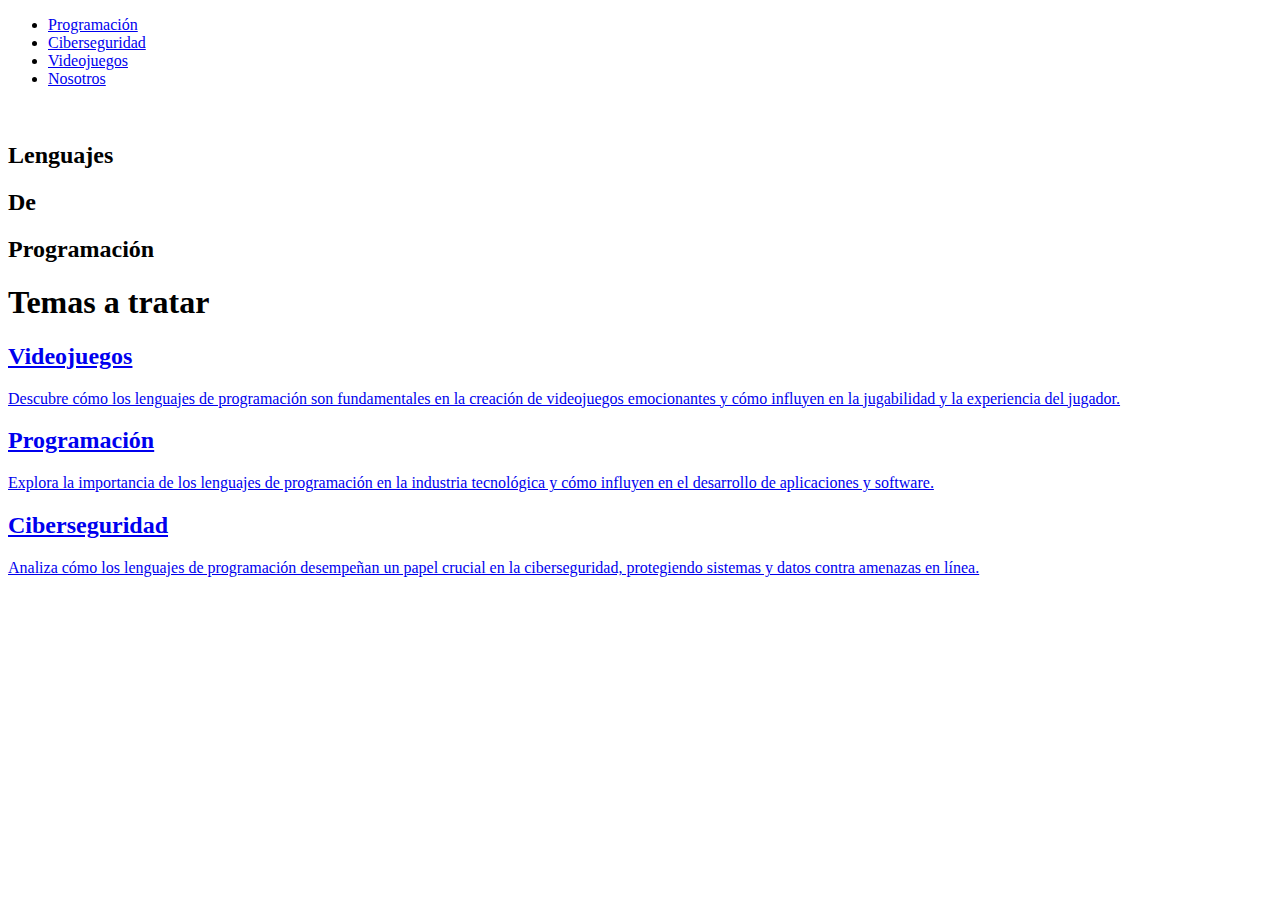
==== index.html @ 0705f191 "Update index.html" ====
<!DOCTYPE html>
<html lang="es">
<head>
    <meta charset="UTF-8">
    <meta name="viewport" content="width=device-width, initial-scale=1.0">
    <link rel="stylesheet" href="css/style.css">
    <link rel="stylesheet" href="https://cdnjs.cloudflare.com/ajax/libs/font-awesome/5.15.3/css/all.min.css">
<link rel="shortcut icon" href="web.png" type="image/x-icon">
    <title>Lenguajes de programación</title>
</head>
<body>
    <nav class="navbar">
        <div class="navbar-left">
        </div>
        <div class="navbar-right">
            <ul class="menu-options">
                <li class="menu-option"><a href="programacion.html">Programación</a></li>
                <li class="menu-option"><a href="ciberseguridad.html">Ciberseguridad</a></li>
                <li class="menu-option"><a href="videojuegos.html">Videojuegos</a></li>
                <li class="menu-option"><a href="nosotros.html">Nosotros</a></li>
            </ul>
        </div>
    </nav>    

    <div class="container">
        <div class="left-image">
            <img src="img/index1.jpg" alt="">
        </div>
        <div class="content">
            <div class="left-aligned-text">
                <h2>Lenguajes</h2>
                <h2>De</h2>
                <h2>Programación</h2>
            </div>
        </div>
    </div>
    <div class="topics-container">
        <h1>Temas a tratar</h1>
        <div class="topics">
            <a href="videojuegos.html" class="topic-link">
                <div class="topic">
                    <h2>Videojuegos</h2>
                    <p>Descubre cómo los lenguajes de programación son fundamentales en la creación de videojuegos emocionantes y cómo influyen en la jugabilidad y la experiencia del jugador.</p>
                </div>
            </a>
            <a href="programacion.html" class="topic-link">
                <div class="topic">
                    <h2>Programación</h2>
                    <p>Explora la importancia de los lenguajes de programación en la industria tecnológica y cómo influyen en el desarrollo de aplicaciones y software.</p>
                </div>
            </a>
            <a href="ciberseguridad.html" class="topic-link">
                <div class="topic">
                    <h2>Ciberseguridad</h2>
                    <p>Analiza cómo los lenguajes de programación desempeñan un papel crucial en la ciberseguridad, protegiendo sistemas y datos contra amenazas en línea.</p>
                </div>
            </a>
        </div>
    </div>
</body>
</html>
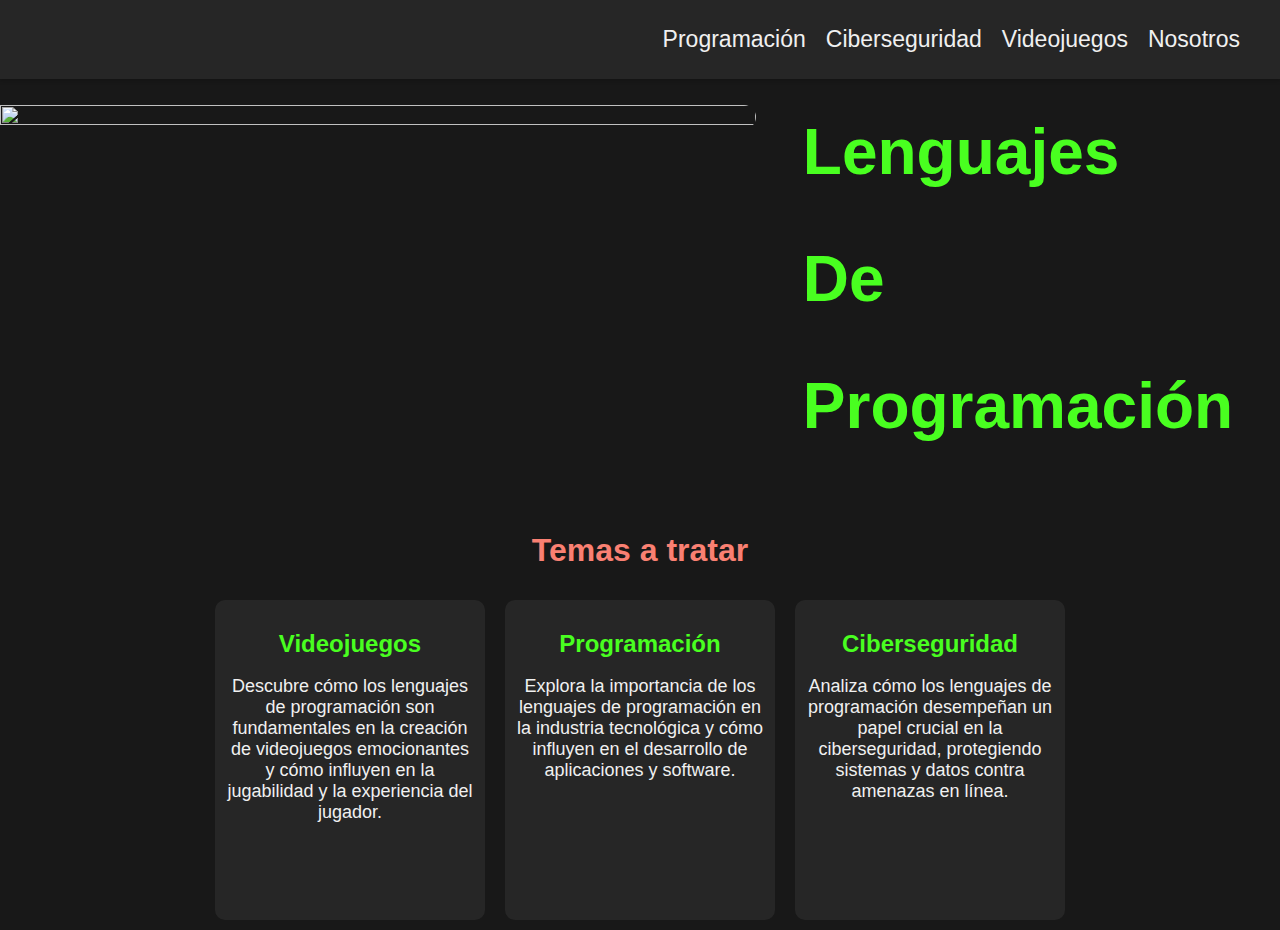
==== commit cd1f02d5: "Add files via upload" ====
--- a/index.html
+++ b/index.html
@@ -5,7 +5,7 @@
     <meta name="viewport" content="width=device-width, initial-scale=1.0">
     <link rel="stylesheet" href="css/style.css">
     <link rel="stylesheet" href="https://cdnjs.cloudflare.com/ajax/libs/font-awesome/5.15.3/css/all.min.css">
-<link rel="shortcut icon" href="web.png" type="image/x-icon">
+<link rel="shortcut icon" href="../img/web.png" type="image/x-icon">
     <title>Lenguajes de programación</title>
 </head>
 <body>
--- a/css/style.css
+++ b/css/style.css
@@ -0,0 +1,175 @@
+/* Estilos generales */
+body {
+  font-family: 'Orbitron', sans-serif;
+  margin: 0;
+  padding: 0;
+  background-color: #181818;
+  color: #f0f0f0;
+}
+
+body p{
+  font-size: 18px;
+}
+
+/* Estilos para el navbar */
+.navbar {
+  background-color: #262626;
+  display: flex;
+  justify-content: space-between;
+  align-items: center;
+  padding: 10px 20px;
+  box-shadow: 0px 2px 4px rgba(0, 0, 0, 0.2);
+  margin-bottom: 2%; /* Reducido el margen inferior para pantallas más pequeñas */
+}
+
+
+.navbar-right ul {
+  list-style: none;
+  padding: 0;
+  display: flex;
+  flex-direction: row;
+  font-weight: 400;
+}
+
+.navbar-right li {
+  margin-right: 20px;
+}
+
+/* Estilos para los enlaces en el navbar */
+.navbar-right a {
+  text-decoration: none;
+  color: #f0f0f0;
+  font-size: 23px;
+  transition: color 0.3s ease;
+}
+
+/* Estilos para hover (cambio de color al pasar el mouse) */
+.navbar-right a:hover {
+  color: #49FF20;
+}
+
+@font-face {
+  font-family: 'Orbitron';
+  src: url('../font/Orbitron-VariableFont_wght.ttf') format('truetype');
+}
+
+.container {
+  display: flex;
+  flex-direction: row; /* Cambia la dirección a horizontal */
+  overflow: hidden;
+  height: 100%;
+}
+
+/* Estilos para la imagen en el lado izquierdo */
+.left-image img {
+  width: 100%;
+  max-width: 100%;
+  height: auto;
+  border-top-right-radius: 20px;
+  border-bottom-right-radius: 20px;
+  border-top-left-radius: 0;
+  border-bottom-left-radius: 0;
+  height: 100%;
+}
+
+.left-image {
+  flex: 60%; /* El 60% del ancho del container */
+  height: auto;
+  display: flex;
+  align-items: center;
+  height: 100%;
+}
+
+.content {
+  flex: 40%; /* El 40% del ancho del container */
+  padding: 10px;
+  display: flex;
+  flex-direction: column;
+  align-items: center;
+  text-align: center;
+  max-width: 60%;
+  margin: 0 auto;
+  height: 100%;
+}
+
+/* Estilos para el texto alineado a la izquierda */
+.left-aligned-text {
+  display: flex;
+  flex-direction: column;
+  align-items: flex-start;
+  text-align: left;
+  flex: 1;
+  height: 100%;
+}
+
+/* Estilos para el título "Lenguajes", "De", y "Programación" */
+.left-aligned-text h2 {
+  font-size: 5vw;
+  color: #49FF20;
+  margin-top: 0vw;
+}
+
+/* Estilos para el nuevo div "topics-container" */
+.topics-container {
+  text-align: center;
+  margin-top: 2%; /* Ajustado el margen superior para pantallas más pequeñas */
+}
+
+/* Estilos para el título "Temas a tratar" */
+.topics-container h2 {
+  font-size: 24px; /* Tamaño de fuente fijo para pantallas más pequeñas */
+  margin-bottom: 2%; /* Ajustado el margen inferior para pantallas más pequeñas */
+  color: #49FF20;
+}
+.topics-container h1 {
+  color: salmon;
+}
+
+/* Estilos para el contenedor de los rectángulos de temas */
+.topics {
+  display: flex;
+  flex-wrap: wrap; /* Permite que los elementos se envuelvan en pantallas pequeñas */
+  justify-content: center;
+  align-items: center;
+}
+
+/* Estilos para los rectángulos de temas */
+.topic {
+  background-color: #262626;
+  padding: 10px;
+  margin: 10px;
+  border-radius: 10px;
+  transition: background-color 0.3s, transform 0.3s;
+  width: 250px;
+  height: 300px;
+}
+
+.topic-link {
+  text-decoration: none; /* Para eliminar la subrayado de los enlaces */
+  color: #f0f0f0; /* Cambia el color del texto dentro del enlace */
+}
+
+/* Establece un margen derecho para los rectángulos para separarlos */
+.topic + .topic {
+  margin-left: 20px;
+}
+
+.topic:hover {
+  transform: scale(1.1);
+}
+
+/* Media query para pantallas más pequeñas */
+@media screen and (max-width: 768px) {
+  .container {
+    flex-direction: column; /* Cambia la dirección a vertical en pantallas pequeñas */
+  }
+
+  .left-image {
+    flex: 100%; /* Toma el ancho completo en pantallas pequeñas */
+    border-bottom-right-radius: 20px; /* Añade bordes redondeados en la parte inferior */
+  }
+
+  .content {
+    flex: 100%; /* Toma el ancho completo en pantallas pequeñas */
+  }
+}
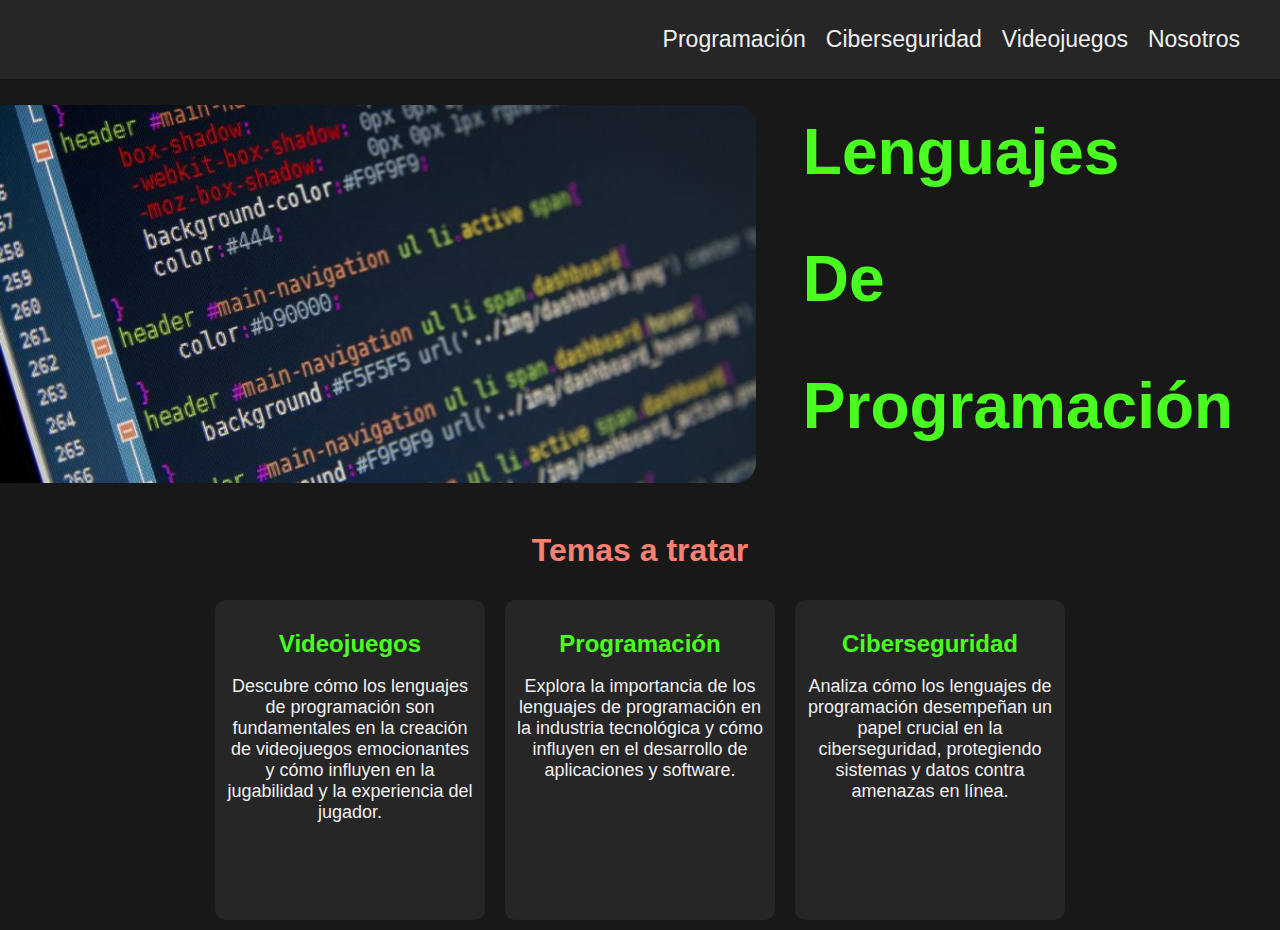
==== commit 067c173b: "Add files via upload" ====
--- a/index.html
+++ b/index.html
@@ -4,6 +4,7 @@
     <meta charset="UTF-8">
     <meta name="viewport" content="width=device-width, initial-scale=1.0">
     <link rel="stylesheet" href="css/style.css">
+    <link rel="stylesheet" href="css/css-gen.css">
     <link rel="stylesheet" href="https://cdnjs.cloudflare.com/ajax/libs/font-awesome/5.15.3/css/all.min.css">
 <link rel="shortcut icon" href="../img/web.png" type="image/x-icon">
     <title>Lenguajes de programación</title>
@@ -58,4 +59,5 @@
         </div>
     </div>
 </body>
+<script src="js/script-bloq.js"></script>
 </html>
--- a/css/style.css
+++ b/css/style.css
@@ -1,4 +1,3 @@
-/* Estilos generales */
 body {
   font-family: 'Orbitron', sans-serif;
   margin: 0;
@@ -11,7 +10,6 @@
   font-size: 18px;
 }
 
-/* Estilos para el navbar */
 .navbar {
   background-color: #262626;
   display: flex;
@@ -19,7 +17,7 @@
   align-items: center;
   padding: 10px 20px;
   box-shadow: 0px 2px 4px rgba(0, 0, 0, 0.2);
-  margin-bottom: 2%; /* Reducido el margen inferior para pantallas más pequeñas */
+  margin-bottom: 2%;
 }
 
 
@@ -35,7 +33,6 @@
   margin-right: 20px;
 }
 
-/* Estilos para los enlaces en el navbar */
 .navbar-right a {
   text-decoration: none;
   color: #f0f0f0;
@@ -43,7 +40,6 @@
   transition: color 0.3s ease;
 }
 
-/* Estilos para hover (cambio de color al pasar el mouse) */
 .navbar-right a:hover {
   color: #49FF20;
 }
@@ -55,12 +51,11 @@
 
 .container {
   display: flex;
-  flex-direction: row; /* Cambia la dirección a horizontal */
+  flex-direction: row;
   overflow: hidden;
   height: 100%;
 }
 
-/* Estilos para la imagen en el lado izquierdo */
 .left-image img {
   width: 100%;
   max-width: 100%;
@@ -73,7 +68,7 @@
 }
 
 .left-image {
-  flex: 60%; /* El 60% del ancho del container */
+  flex: 60%;
   height: auto;
   display: flex;
   align-items: center;
@@ -81,7 +76,7 @@
 }
 
 .content {
-  flex: 40%; /* El 40% del ancho del container */
+  flex: 40%;
   padding: 10px;
   display: flex;
   flex-direction: column;
@@ -92,7 +87,6 @@
   height: 100%;
 }
 
-/* Estilos para el texto alineado a la izquierda */
 .left-aligned-text {
   display: flex;
   flex-direction: column;
@@ -102,38 +96,33 @@
   height: 100%;
 }
 
-/* Estilos para el título "Lenguajes", "De", y "Programación" */
 .left-aligned-text h2 {
   font-size: 5vw;
   color: #49FF20;
   margin-top: 0vw;
 }
 
-/* Estilos para el nuevo div "topics-container" */
 .topics-container {
   text-align: center;
-  margin-top: 2%; /* Ajustado el margen superior para pantallas más pequeñas */
+  margin-top: 2%;
 }
 
-/* Estilos para el título "Temas a tratar" */
 .topics-container h2 {
-  font-size: 24px; /* Tamaño de fuente fijo para pantallas más pequeñas */
-  margin-bottom: 2%; /* Ajustado el margen inferior para pantallas más pequeñas */
+  font-size: 24px;
+  margin-bottom: 2%;
   color: #49FF20;
 }
 .topics-container h1 {
   color: salmon;
 }
 
-/* Estilos para el contenedor de los rectángulos de temas */
 .topics {
   display: flex;
-  flex-wrap: wrap; /* Permite que los elementos se envuelvan en pantallas pequeñas */
+  flex-wrap: wrap;
   justify-content: center;
   align-items: center;
 }
 
-/* Estilos para los rectángulos de temas */
 .topic {
   background-color: #262626;
   padding: 10px;
@@ -145,11 +134,11 @@
 }
 
 .topic-link {
-  text-decoration: none; /* Para eliminar la subrayado de los enlaces */
-  color: #f0f0f0; /* Cambia el color del texto dentro del enlace */
+  text-decoration: none;
+  color: #f0f0f0;
 }
 
-/* Establece un margen derecho para los rectángulos para separarlos */
+
 .topic + .topic {
   margin-left: 20px;
 }
@@ -158,18 +147,18 @@
   transform: scale(1.1);
 }
 
-/* Media query para pantallas más pequeñas */
+
 @media screen and (max-width: 768px) {
   .container {
-    flex-direction: column; /* Cambia la dirección a vertical en pantallas pequeñas */
+    flex-direction: column;
   }
 
   .left-image {
-    flex: 100%; /* Toma el ancho completo en pantallas pequeñas */
-    border-bottom-right-radius: 20px; /* Añade bordes redondeados en la parte inferior */
+    flex: 100%;
+    border-bottom-right-radius: 20px;
   }
 
   .content {
-    flex: 100%; /* Toma el ancho completo en pantallas pequeñas */
+    flex: 100%;
   }
 }
--- a/css/css-gen.css
+++ b/css/css-gen.css
@@ -0,0 +1,10 @@
+body {
+    -webkit-user-select: none;
+    -moz-user-select: none;
+    -ms-user-select: none;
+    user-select: none;
+}
+
+img {
+    pointer-events: none;
+}